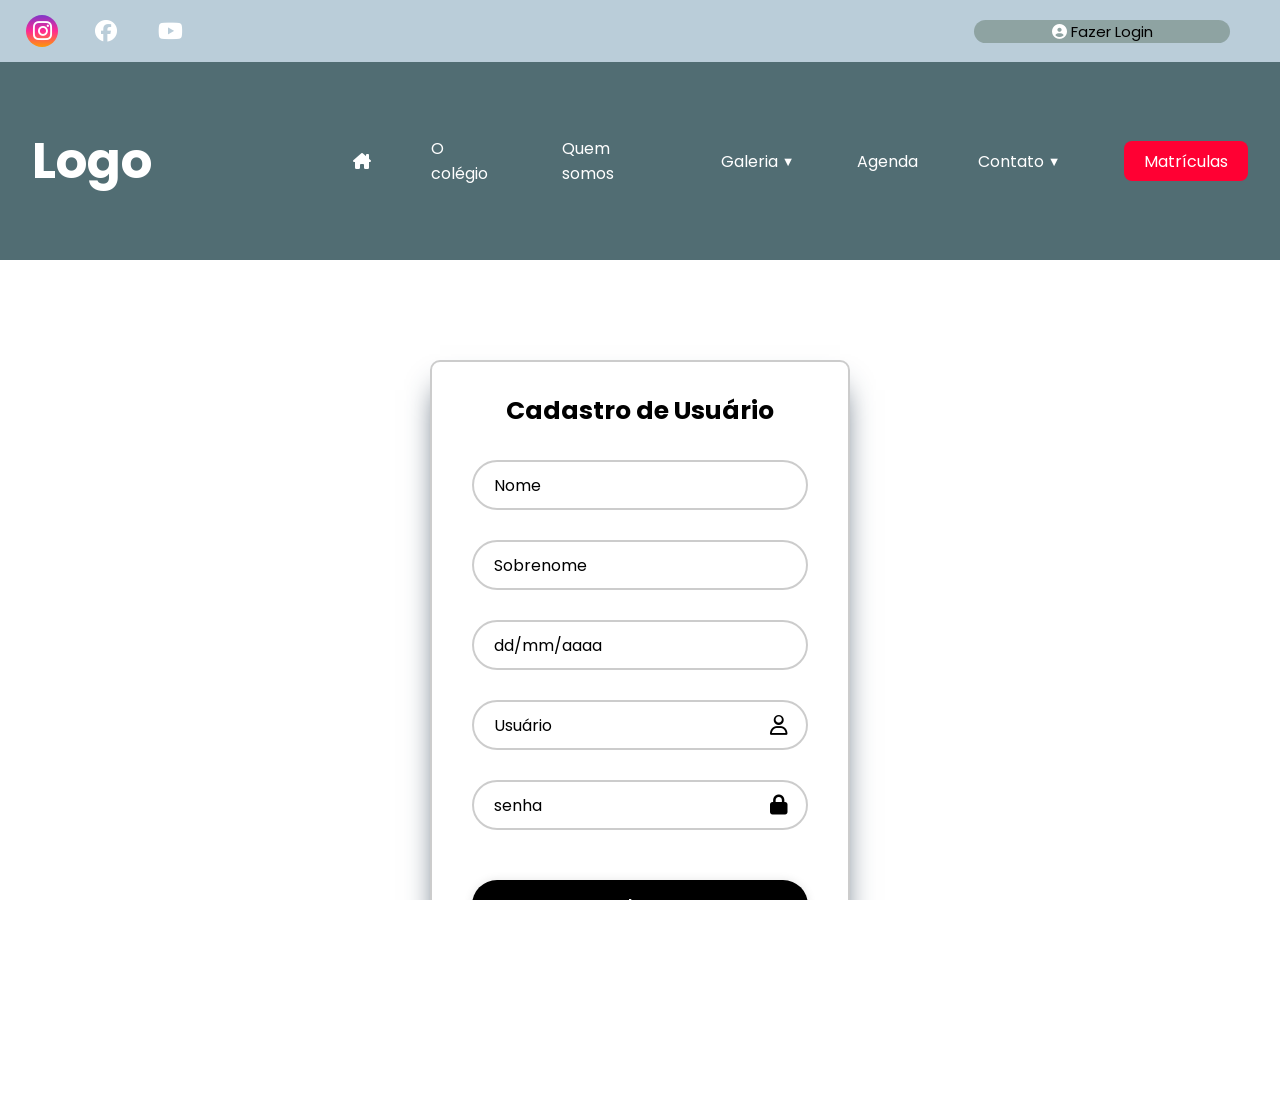
==== cadastro.html @ 646c0dbc "Add files via upload" ====
<!DOCTYPE html>
<html lang="pt-br">
<head>
    <meta charset="UTF-8">
    <meta name="viewport" content="width=device-width, initial-scale=1.0">
    <title>Cadastro de Usuário</title>
    <link rel="stylesheet" href="cadastro.css">
    <link rel="stylesheet" href="style.css"> <!-- Opcional -->
    <link rel="stylesheet" href="https://cdnjs.cloudflare.com/ajax/libs/font-awesome/6.7.2/css/all.min.css" integrity="sha512-Evv84Mr4kqVGRNSgIGL/F/aIDqQb7xQ2vcrdIwxfjThSH8CSR7PBEakCr51Ck+w+/U6swU2Im1vVX0SVk9ABhg==" crossorigin="anonymous" referrerpolicy="no-referrer" />
</head>
<body>
    <header>
        <div class="social-bar">
            <div class="social-icones">
              
                    <a href="#" class="social-link" id="instagram">
                    <i class="fa-brands fa-instagram" ></i>
                    </a>
                <a href="#" class="social-link" id="facebook">
                    <i class="fa-brands fa-facebook" ></i>
                    </a>
                    <a href="#" class="social-link" id="youtube">
                    <i class="fa-brands fa-youtube" > </i>
                    </a>  
            </div>

            <div class="social-login">
                <button class="login">
                    <a href="#">
                        <span class="texto-login">
                        <i class="fa-solid fa-circle-user"></i>
                        Fazer Login</span>
                    </a>
                </button>
            </div>
        </div>
        <nav>       

                <div class="logo">
                    <a href="index.html">
                        <h1>Logo</h1>
                    </a>
                </div>
            
                <div class="nav-list">            

                    <ul>
                   
                        <li class="icone-home" id="home">
                        <a href="#"><i class="fa-solid fa-house-chimney"></i></a> 
                        </li>
                   
                    
                        <li><a href="#">'O colégio'</a></li>
                    
                    
                        <li><a href="#" class="quem-somos">'Quem somos'</a></li>
                    
                    
                        <li class="has-submenu"><a href="#">'Galeria'<span class="menu-arrow">▼</span></a>
                            <div class="sub-menu">
                                <ul>
                                
                                    <li><a href="#">Feira Literaria</a></li>
                                
                                
                                    <li><a href="#">Cuturalmente</a></li>
                                
                                
                                    <li><a href="#">Aprovados ENEM 2025</a></li>
                                
                                </ul>
                            </div>
                        </li>
                    
                    
                        <li><a href="#">'Agenda'</a></li>
                    
                    
                        <li class="has-submenu"><a href="#">'Contato'<span class="menu-arrow">▼</span></a>
                            <div class="sub-menu">
                                <ul>
                                
                                    <li><a href="#">Fale conosco</a></li>
                                
                                
                                    <li><a href="#">Faça parte da equipe</a></li>                            
                                                               
                                </ul>
                            </div>
                        </li>
                    
                        <li class="texto-matricula"><a href="#" >Matrículas</a></li>  
                    </ul>
 
                </div>   
            
                <div class="mobile-menu">

                    <div class="line1"></div>
                    <div class="line2"></div>
                    <div class="line3"></div>

                </div>

        </nav>
        
    </header>
    <main>
        <div class="container">
        <form action="cadastrar.php" method="POST">   

            <h1>Cadastro de Usuário</h1>
                        
            <div class="input-box">
                <input placeholder="Nome" type="text" name="nome" required>
                
            </div>

            <div class="input-box">
                <input placeholder="Sobrenome" type="text" name="sobrenome" required>
                
            </div>
            
            <div class="input-box">
                <input type="text" name="data_nascimento" placeholder="dd/mm/aaaa" pattern="\d{2}/\d{2}/\d{4}" required>
                
            </div>

            <div class="input-box">
                <input placeholder="Usuário" type="email" name="email" required>
                <i class="fa-regular fa-user"></i>
            </div>

            <div class="input-box">
                <input placeholder="senha" type="password" name="senha" required>
                <i class="fa-solid fa-lock"></i>
            </div>

            <button type="submit" class="cadastro-page">Cadastrar</button>

            <p>Já tem uma conta? <a href="login.html">Faça login</a></p>
            
        </form>
        </div>

    </main>
    <script src="script.js"></script>  
</body>
</html>
---- cadastro.css ----
@charset "UTF-08";
@import url('https://fonts.googleapis.com/css2?family=Poppins:ital,wght@0,100;0,200;0,300;0,400;0,500;0,600;0,700;0,800;0,900;1,100;1,200;1,300;1,400;1,500;1,600;1,700;1,800;1,900&display=swap');

*{
    margin: 0;
    padding: 0;
    color: #fff;
    box-sizing: border-box;
    font-family: "Poppins", sans-serif;    
}
  html, body {
  height: 100%;
  overflow: auto;
}

header{
  position: relative; /* <- troque o fixed por relative */
  width: 100%;
  background-color: #333;
  z-index: 1; /* pode até remover se não for necessário */
}

main {
    display: flex;
    justify-content: center;
    align-items: center;
    min-height: auto;
    padding: 100px 20px 100px; /* padding-top igual à altura do header */
    background: rgb(255, 255, 255) center center;
    background-size: cover;      
}

.social-bar{
    position: relative;
}
nav{
    position: relative;
    margin-top:0vh;
}
.logo h1 {
    font-size: 50px; /* Aumenta o tamanho da fonte */
    font-weight: bold;
    color: #fff; /* Defina a cor do texto que preferir */
    margin: 0; /* Remover qualquer margem indesejada */
} 
.container{
    width: 420px;
    background-color: transparent;
    border: 2px solid rgba(0, 0, 0, 0.2);
    border-radius: 10px;
    color: #000000;
    padding: 30px 40px;
    box-shadow: rgb(38, 57, 77) 0px 20px 30px -10px;
    backdrop-filter: blur(20px);/*desfoca o fundo do container*/
    
}

.container h1{

    font-size: 25px;
    text-align: center;
    color: #000000;
}

.input-box{
    position: relative;
    width: 100%;
    height: 50px;
    margin: 30px 0;    
}

.container p {
  color: #000;
  margin: 20px 0 5px;
}

.container a {
  color: #000;
  text-decoration: underline;
}

.input-box input{
    width: 100%;
    height: 100%;
    background-color: transparent;
    border: 2px solid rgba(0, 0, 0, 0.2);
    border-radius: 40px;
    outline: none;
    font-size: 16px;
    color: #000000;
    padding: 20px 15px 20px 20px;
}

.input-box input::placeholder{
    color: #000000;
}

.input-box i{
    position: absolute;
    right: 20px;
    font-size: 20px;
    top: 50%;
    transform: translateY(-50%);
    color: #000;
}

.cadastro-page{
    
    width: 100%;/*ocupa todo o espaço*/
    height: 50px;
    background-color:#000000;
    border: none;
    border-radius: 40px;
    cursor: pointer;
    font-size: 16px;
    color: #ffffff;
    font-weight:600;
    margin-top: 20px;
    box-shadow: 0px 0 10px rgb(0, 0, 0, .1);
    
}

.cadastro-page:hover{
    background-color: transparent;
    border: 2px solid rgba(0, 0, 0, 0.2);
    color: #000000;
    transition: 0.3s ease;
}
---- style.css ----
@charset "UTF-8";

@import url('https://fonts.googleapis.com/css2?family=Poppins:ital,wght@0,100;0,200;0,300;0,400;0,500;0,600;0,700;0,800;0,900;1,100;1,200;1,300;1,400;1,500;1,600;1,700;1,800;1,900&display=swap');


*{
    margin: 0;
    padding: 0;
    box-sizing: border-box;
    font-family: "Poppins", sans-serif;
}

  html, body {
  height: 100%;
  overflow: auto;
  
}
  body{
  display: flex;
  flex-direction: column;
  justify-content: space-between;
  background: #fff;
  background-size: cover;
  height: 100vh; 
  z-index: 10;     
     
}
header{
  position: relative; /* <- troque o fixed por relative */
  width: 100%;
  background-color: #333;
  z-index: 1; /* pode até remover se não for necessário */
}
.social-bar{
    display: flex;
    flex-direction: row;
    justify-content:space-between;
    position: relative;
    align-items: center;
    background-color: #BACDD9;
    height: auto;
    width: 100%;
    gap: 3rem;
   padding:15px 50px;    
}
.social-icones{
   display: flex;
   flex-direction: row;
   justify-content: center;    
   text-align: center;   
   gap: 2rem; 
   border-radius: 50px;
   transition: all .3s ease; 
   margin-left: -24px;    
}
.social-link {
    display: flex;
    justify-content: center;
    text-decoration: none;
    align-items: center;  
    color: #fff;    
    border-radius: 50%;    
    width: 32px;
    height: 32px; 
    font-size: 22px; 
    transition: all .3s ease; 
}
.social-link:hover{
  opacity: 0.8;
  transform: translateY(-3px);
  box-shadow: 0 8px 15px rgb(0, 0, 0);
}


#instagram {
  background: linear-gradient(#7f37c9, #ff2992, #ff9807);
}
#facebook {
  background: linear-gradient(#4267b3);
}
#youtube {
  background: linear-gradient(#FF0033);
}

.login{
  flex-wrap: wrap;
  align-items: center;
  justify-content: center;  
  border-radius: 20px;
  width: 20vw;
  background-color: #4259445e;   
  border: none;
  max-width: 100%;   
  z-index: 10;
  cursor: pointer;
  transition: all .3s ease; 
  
}
.login:hover{
  opacity: 0.8;
  transform: translateY(-3px);
  box-shadow: 0 8px 15px rgb(0, 0, 0);
}
.login a{
  text-decoration: none;
}
.texto-login{
  font-size: 15px;
  color: rgb(0, 0, 0);
  text-decoration: none; 
   
}

nav{
  display: flex;  
  align-items: center;
  justify-content: space-around;
  background-color: #516D73;
  height: 22vh;
  width: 100%;
  margin-top:0vh;
  position: relative;
  padding: 0 2rem; /* adiciona espaçamento lateral */
  
    
}

.logo{  
  display: flex;
  align-items: center;
  /*margin-left: auto;  empurra para a direita */
  padding-right: 2rem; /* opcional para espaçamento da borda */
  font-size: 20px;
  color: #fff; /* Defina a cor do texto que preferir */
  font-weight: bold;
  font-size: 40px;
  text-decoration: none;
}

.logo a{
    text-decoration: none;
    color: white;
    
}
.logo img{
  height: 110px;
  width: 110px; 
  padding-top: 0.7rem;
  cursor: pointer;    
   
}

.nav-list.ativo {
  transform: translateX(0);
}
.nav-list ul{  
  display: flex;  
  flex-direction: row;
  align-items: center;
  justify-content: center;
  gap: 60px;     
  cursor: pointer;
  padding-left: 0;
  margin: 0;
  margin-left: 169px;
  
}

.nav-list li{  
  position: relative;
    list-style: none; 
    align-items: center;
    justify-content: center; 
    cursor: pointer; 
    z-index: 10;   
}

.nav-list a{
  text-decoration: none;
  color: #fff;  
  font-size: 16px;
  cursor: pointer;
  transition: all 0.3s ease;
  display: inline-block;
}
.nav-list a:hover{
    color: #BACDD9; /* Cor ao passar o mouse */
}

.icone-home{
    z-index: 10;
}

.menu-arrow{
  font-size: 0.8rem;
  padding:0.2rem
}

.nav-list a::after {
  content: "";                  /* Necessário para pseudo-elemento aparecer */
  position: absolute;          /* Posiciona em relação ao <a> */
  background-color: #fff;      /* Cor da linha */
  height: 2px;                 /* Altura da linha */
  width: 0;                    /* Começa invisível */
  left: 50%;                   /* Começa no centro do link */
  bottom: -6px;                /* Fica abaixo do texto */
  display: block;              /* Permite definir largura e altura */
  transition: width 0.3s ease, left 0.3s ease; /* Anima largura e posição */
}

.nav-list a:hover::after {
  width: 100%;                 /* Expande linha para toda a largura */
  left: 0;                     /* Alinha à esquerda */
}

.texto-matricula{ 
  display: flex;
  justify-content: center;
  position: relative;
  text-align: center; 
  background-color: #FF0033;
  height: 40px;
  width: 130px;
  text-align: center;
  border-radius: 8px;
  border: none; 
  transition: all .9s ease;
  z-index: 1;
}
.texto-matricula a{
  transition: all .9s ease;
}
.texto-matricula a:hover{
    color: #000000; /* Cor ao passar o mouse */
}



.mobile-menu{
  display: none;
  cursor: pointer;
  z-index: 10;
}
.mobile-menu div{
  background: #fff;
  width: 32px;
  height: 2px;
  margin: 8px;
  color: #fff; 
  transition: 0.3s ease;
 }


  .mobile-menu.active div {
  transition-delay: 0.2s;/*Se quiser que o "X" só apareça depois que o menu abri*/
  background: #000000;
}
.sub-menu{
  display:grid;
  position: absolute;
  left: 0;
  top: 100%;
  background-color: #516d73e5;
  margin-top: 4px;
  transform: translateX(-25%);
  width: 11vw;
 }
.has-submenu .sub-menu {
  display: none;
}

.has-submenu.active .sub-menu {
  display: block;
}

.sub-menu li{
  margin-bottom: -10px;
}
.sub-menu ul{
  display: block;
  margin: 0px;
  padding-left: 0px;
}
.sub-menu ul li{
  width: 220px;
  width: 100%; /* ou auto */
  padding: 20px;
}
.sub-menu ul li a {
  display: block;
  text-align: center;
  width: 100%;  
}
.sub-menu a::after {
  content: none !important;
}
@media screen and (orientation: portrait) {

  body{
    overflow-x: hidden;
    height: auto;
    min-height: 100vh;  
}
  .social-icones{
    margin-left:-35px; 
}

.login{
  margin-left: 85px; 
}
   
.nav-list {
  position: fixed;
  top: 0vh;
  left: 0;
  height: 100vh;
  width: 100vw;
  background-color: #BACDD9;
  transform: translateX(100%);
  z-index: 10; /* garantir que fique acima do resto */
  transition: transform 0.3s ease-in-out;
  display: flex;
  flex-direction: column;
  padding: 1.5rem;
  overflow-y: auto;
  padding-bottom: 5rem;   
  
}
  .nav-list.ativo {
    transform: translateX(0);
}
  nav{
    position: relative;
    z-index: 1000; 
    top: 0;
    left: 0;
    height: 15vh;
    margin-top:0px;    
}
.nav-list a{
  color: #000000;  
}
  .logo{
  padding-right:0px;
  
}

  .logo img{
  height: 8vh;
  width: 15vw; 
  }

  
  .mobile-menu{
    display: block;
    cursor: pointer;
    position: absolute;    /* <-- Adiciona esta linha */
    right: 52px;           /* <-- Alinha à direita */
    /*padding-top:0;*/
    z-index: 10;
    
      
  }
  .nav-list ul {
    flex-direction: column;
    justify-content: flex-start;
    align-items: flex-start; 
    margin-top: 130px;
    height: 100%;
    padding-left: 0px;
    margin-left: 30px;
    gap:50px;
    transform: none;
    transition: none;       
}
  .nav-list li{
    margin-left: 0;
    opacity: 0;
    text-align: left; /* alinha o texto à esquerda */
    
  }
  .nav-list a{
    text-align: left; /* garante que o link também fique alinhado */
  }

.nav-list a i,
.nav-list .menu-arrow {
  color: #000 !important; 
}
  .nav-list.active{
    transform: translateX(0);
  }

  .login{  
    border-radius: 10px;
    width: 25vw;
    border: none;
    max-width: 100%;
    font-size: 17px;

}
.texto-login{
  font-size: 14px;
}
  .sub-menu {
    display:grid;
    position: absolute;     
    top: 0;
    background-color: #516D73;    
    min-width: 220px;    
    margin-top: -70px;
    left: 110%;     /* abre para o lado direito */
    transform: none;
    
}

  .sub-menu ul{
    display: flex;
    flex-direction: column;
    justify-content: flex-start;
    align-items: flex-start;
    padding-left: 0;
    margin: 0;   
    gap:20px;       
}

  .sub-menu ul li {
    width: 100%;
    text-align: center; 
    padding: 15px; 
    padding-top: 6px; 
    padding-bottom: 20px;      
}

  .has-submenu {
    position: relative;
}

  .has-submenu.active .sub-menu {
    display: block;
}
  .menu-arrow {
  display: inline-block;
  transform: rotate(-90deg); /* faz a seta apontar para a direita */  
  transition: none;
}

}
@media screen and (max-width: 992px) and (orientation: landscape) {

  body{
    overflow-x: hidden;
    height: auto;
    min-height: 100vh;
   
}

.nav-list {
  position: fixed;
  top: 0vh;
  left: 0;
  height: 100vh;
  width: 100vw;
  background-color: #BACDD9;
  transform: translateX(100%);
  z-index: 10; /* garantir que fique acima do resto */
  transition: transform 0.3s ease-in-out;
  display: flex;
  flex-direction: column;
  padding: 1rem;
  overflow-y: auto;
  
}
  .nav-list.ativo {
    transform: translateX(0);
}
  nav{
    position: relative;
    z-index: 1000; 
    top: 0;
    left: 0;
    height: 25vh;
    margin-top:0px;
    padding-bottom: 5px;
    
}
.nav-list a,
.nav-list a i,
.nav-list .menu-arrow {
  color: #000 !important;
  fill: #000 !important;
}
.logo{
  padding-right:0px;
  
}
.logo img{
  height: 60px;
  width: 60px; 
  padding-top: 0.7rem;
  cursor: pointer; 
}

  .mobile-menu{
    display: block;
    cursor: pointer;
    position: absolute;    /* <-- Adiciona esta linha */
    right: 48px;           /* <-- Alinha à direita */
    /*padding-top:0;*/
    z-index: 10;
        
}
.nav-list.active {
  transform: translateX(0);
}
  
  .nav-list ul {
    flex-direction: column;
    justify-content: flex-start;
    align-items: flex-start; 
    margin-top: 80px;
    height: 100%;
    margin-left: 30px;
    gap:20px;
    transform: none;
    transition: none;
    padding-left: 0px;    
}
  .nav-list li{
    margin-left: 0;
    text-align: left; /* alinha o texto à esquerda */
    
  }
  
  .nav-list a{
    text-align: left; /* garante que o link também fique alinhado */
    color: #000000;
  }

  .nav-list.active{
    transform: translateX(0);
  }

  .login{  
    border-radius: 10px;
    width: 25vw;
    border: none;
    max-width: 100%;
    font-size: 17px;
    margin-left: 180px;

}
.texto-login{
  font-size: 14px;
}
  .sub-menu {
    display:grid;
    position: absolute;     
    top: 0;
    background-color: #516D73;    
    min-width: 220px;    
    margin-top: -70px;
    left: 110%;     /* abre para o lado direito */
    transform: none;
    
}

  .sub-menu ul{
    display: flex;
    flex-direction: column;
    justify-content: flex-start;
    align-items: flex-start;
    padding-left: 0;
    margin: 0;   
    gap:20px;     
}

  .sub-menu ul li {
    width: 100%;
    text-align: center; 
    padding: 15px; 
    padding-top: 6px; 
    padding-bottom: 20px;      
}

  .has-submenu {
    position: relative;
}

  .has-submenu.active .sub-menu {
    display: block;
}
  .menu-arrow {
  display: inline-block;
  transform: rotate(-90deg); /* faz a seta apontar para a direita */  
  transition: none;
}
}
@keyframes navLinkFade{
  from{
    opacity: 0;
    transform: translateX(50px);
}
  to {

    opacity:1;
    transform: translateX(0);
}
    
}
.mobile-menu.active .line1{
  transform: rotate(-45deg) translate(-8px, 8px);

}
.mobile-menu.active .line2{
  opacity: 0;
    
}
.mobile-menu.active .line3{
  transform: rotate(45deg) translate(-5px, -7px);
}
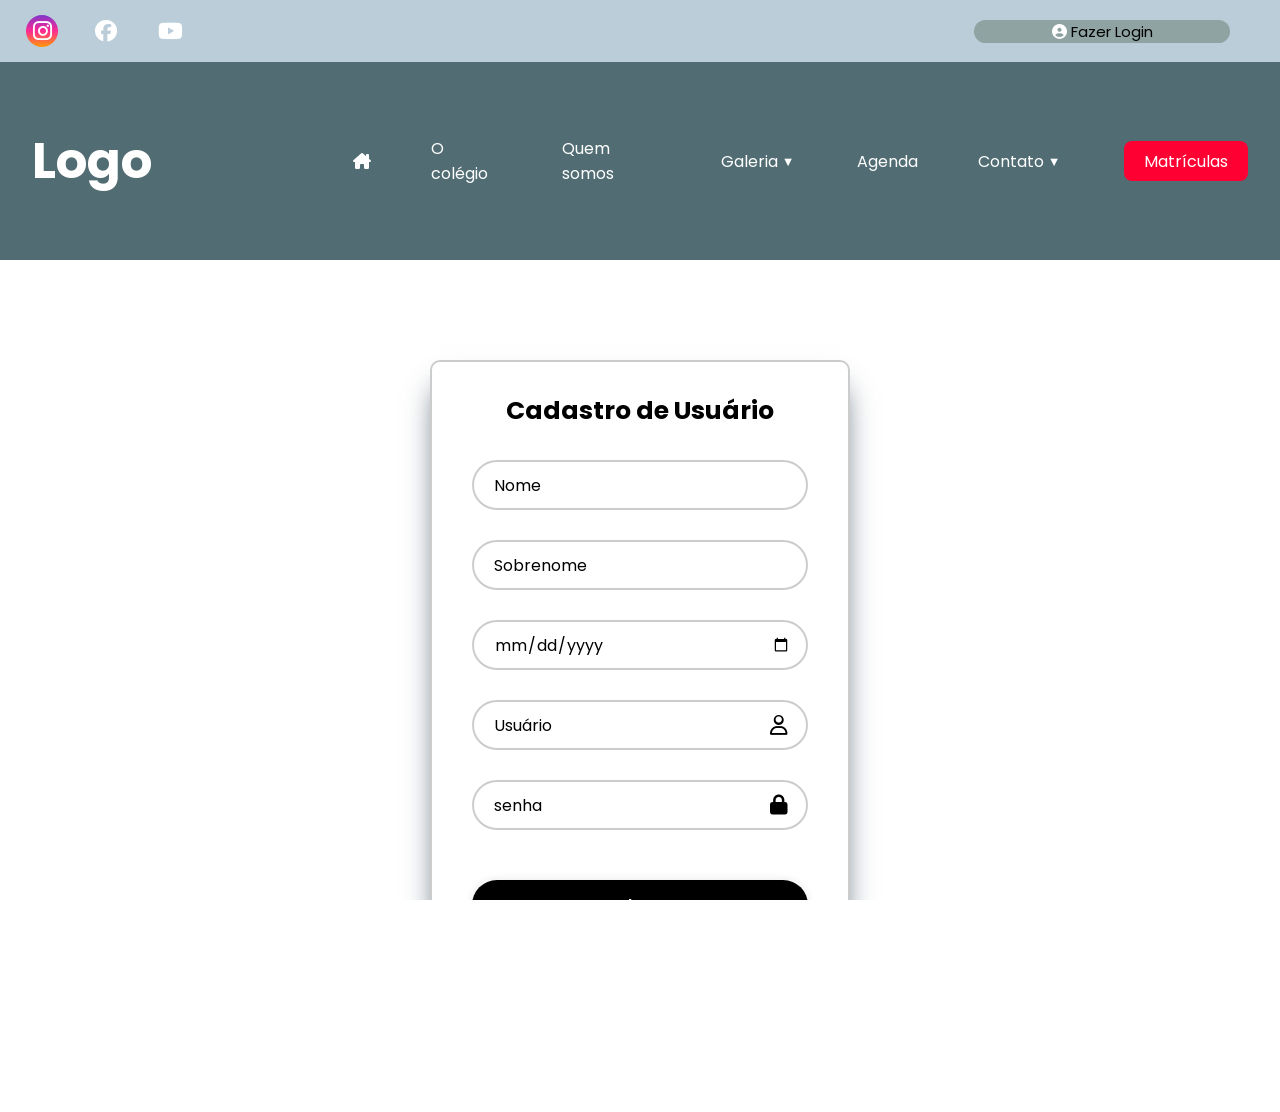
==== commit cc09cfbd: "Update cadastro.html" ====
--- a/cadastro.html
+++ b/cadastro.html
@@ -123,7 +123,7 @@
             </div>
             
             <div class="input-box">
-                <input type="text" name="data_nascimento" placeholder="dd/mm/aaaa" pattern="\d{2}/\d{2}/\d{4}" required>
+                <input type="date" name="data_nascimento" required>
                 
             </div>
 
@@ -147,4 +147,4 @@
     </main>
     <script src="script.js"></script>  
 </body>
-</html>+</html>
--- a/style.css
+++ b/style.css
@@ -133,7 +133,7 @@
   font-size: 20px;
   color: #fff; /* Defina a cor do texto que preferir */
   font-weight: bold;
-  font-size: 40px;
+  font-size: 50px;
   text-decoration: none;
 }
 
@@ -618,4 +618,4 @@
 }
 .mobile-menu.active .line3{
   transform: rotate(45deg) translate(-5px, -7px);
-}+}
